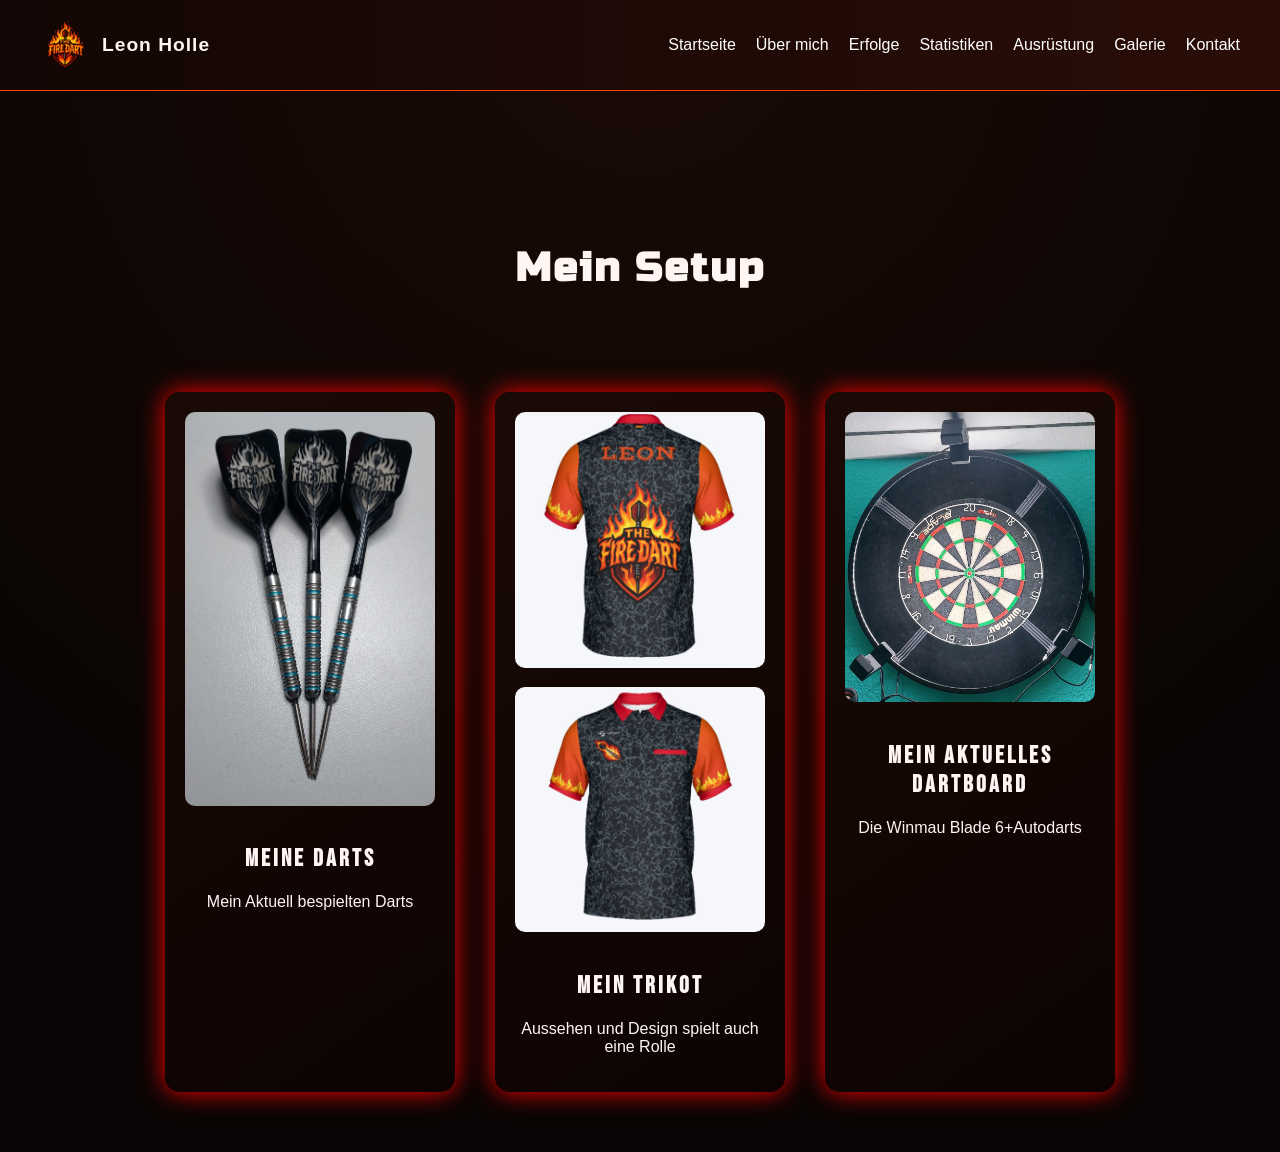
==== Ausrüstung.html @ c993752e "Change Image" ====
<!DOCTYPE html>
<html lang="de">
<head>
    <meta charset="UTF-8">
    <meta name="viewport" content="width=device-width, initial-scale=1.0">
    <title>Ausrüstung</title>
    <link href="https://fonts.googleapis.com/css2?family=Russo+One&display=swap" rel="stylesheet">
    <link href="https://fonts.googleapis.com/css2?family=Bebas+Neue&display=swap" rel="stylesheet">
    <link rel="stylesheet" href="style.css">
</head>

<body>

<header>
    <nav>
        <div class="logo-area">
            <img src="images/TheFireDart.png" class="logo">
            <span class="player-name">Leon Holle</span>
        </div>

        <ul>
            <li><a href="index.html">Startseite</a></li>
            <li><a href="Über-mich.html">Über mich</a></li>
            <li><a href="Erfolge.html">Erfolge</a></li>
            <li><a href="Statistiken.html">Statistiken</a></li>
            <li><a href="Ausrüstung.html">Ausrüstung</a></li>
            <li><a href="Galerie.html">Galerie</a></li>
            <li><a href="Kontakt.html">Kontakt</a></li>
        </ul>
    </nav>
</header>

<section class="gear-container">

    <h1>Mein Setup</h1>

    <div class="gear-grid">
        <div class="gear-card">
            <img src="images gear/MeineDarts.jpg" alt="Dart">
            <h2>Meine Darts</h2>
            <p>Mein Aktuell bespielten Darts</p>
        </div>

        <div class="gear-card">
            <img src="images gear/Mein Trikot H.png" alt="Flight">
            <img src="images gear/Mein Trikot V.png" alt="Flight">
            <h2>Mein Trikot</h2>
            <p>Aussehen und Design spielt auch eine Rolle</p>
        </div>

        <div class="gear-card">
            <img src="images gear/Mein Dartboard.png.jpg" alt="Board">
            <h2>Mein aktuelles Dartboard</h2>
            <p>Die Winmau Blade 6+Autodarts</p>
        </div>
    </div>
</section>

</body>
</html>
---- style.css ----
.vm-stats-container {
    display: grid;
    grid-template-columns: repeat(4, 250px);
    gap: 20px;
    margin: 200px 0px;
}

.vm-stat-box {
    position: relative;
    left: 300px;
    background: black;
    padding: 20px;
    text-align: center;
    border-radius: 15px;
    box-shadow: 0 0 20px rgba(255,0,0,1);
    color: #ff4800;
    transition: transform 0.3s, box-shadow 0.3s;
    height: 170px;
}

.vm-stat-box:hover {
    transform: scale(1.05);
    box-shadow: 0 0 40px #ff4800;
}

.vm-stat-box h3 {
    margin-bottom: 10px;
    color: white;
    font-family: 'Bebas Neue', sans-serif;
    letter-spacing: 2px;
}

.vm-stat-box p {
    font-size: 3rem;
    font-weight: bold;
}

.win {
    color: #00ff88;
}

.loss {
    color: #ff0033;
}

.page-container {
    text-align: center;
    color: #ff4800;
}

.page-container h1 {
    font-family: 'Russo One', sans-serif;
    color: #ffffff;
    margin-top: 80px;
}

.table-container {
    display: flex;
    justify-content: center;
    margin-top: 80px;
}

table {
    border-collapse: collapse;
    width: 100%;
    max-width: 800px;
    background: black;
    box-shadow: 0 0 25px rgba(255,0,0,1);
}

td {
    padding: 12px;
    border: 1px solid #ff4800;
}

th {
    border: 1px solid #ff4800;
    padding: 15px;
    font-family: 'Bebas Neue', sans-serif;
    font-size: 20px;
    letter-spacing: 3px;
    background: rgba(42,42,42,1);
    color: white;
}

.highlight-elite {
    font-weight: 800;
    font-size: 1.5rem;
    background: linear-gradient(90deg, #ff0000, #ff7a00, #ff0000);
    -webkit-background-clip: text;
    -webkit-text-fill-color: transparent;
    text-shadow: 
        0 0 6px #ff0000,
        0 0 14px #ff3c00,
        0 0 22px rgba(255,0,0,0.8);
}

@font-face {
    font-family: 'BlackFire';
    src: url('Schriftarten/Black_Fire.otf') format('opentype');
    font-weight: normal;
    font-style: normal;
}

body {
    font-family: 'Black_Fire', sans-serif !important;
    margin: 0;
    font-family: Arial, Helvetica, sans-serif;
    background: radial-gradient(circle at top, #1a0a05, #0a0504 70%);
    color: #fff5f2;
}


/* Navigation */
nav {
    display: flex;
    justify-content: space-between;
    padding: 20px 40px;
    background: linear-gradient(90deg,#120604,#2a0d07);
    border-bottom: 1px solid #ff3c00;
}

nav ul {
    list-style: none;
    display: flex;
    gap: 20px;
}

nav a {
    text-decoration: none;
    color: white;
    transition: 0.3s;
}

nav a:hover {
    color: #ff9a00;
}

/* Hero */
.hero {
    min-height: 90vh;
    display: flex;
    align-items: center;
    justify-content: center;
    background:
    radial-gradient(circle at center, rgba(255,60,0,0.25), transparent 60%),
    linear-gradient(#120604,#050202);
}

/* Cards */
.card {
    background: #11161d;
    padding: 20px;
    margin: 20px;
    border-left: 4px solid #00ff9c;
}

.logo-area {
    display: flex;
    align-items: center;
    gap: 12px;
}

.logo {
    height: 50px;
}

.player-name {
    font-weight: bold;
    letter-spacing: 1px;
    font-size: 1.2rem;
}

.hero {
    min-height: 90vh;
    display: flex;
    align-items: center;
    justify-content: center;
    background: radial-gradient(circle at center, #11161d, #05080c);
    position: relative;
    overflow: hidden;
}

.hero-content {
    display: flex;
    align-items: center;
    gap: 60px;
}

.player-img {
    height: 500px;
    filter: 
        drop-shadow(0 0 15px #ff3c00)
        drop-shadow(0 0 35px #ff3c00)
        drop-shadow(0 0 70px rgba(255,120,0,0.6));
    animation: heat 3s infinite alternate;
}

@keyframes heat {
    from {transform: scale(1);}
    to   {transform: scale(1.03);}
}

.hero-text h1 {
    font-size: 3.8rem;
    color: white;
}


.hero-text h2 {
    color: #ff4800;
    text-shadow: 0 0 40px red;
}

.stats {
    display: flex;
    gap: 30px;
    margin-top: 30px;
}

.stat {
    background: linear-gradient(145deg,#1a0a05,#0c0302);
    padding: 18px 28px;
    border-left: 4px solid #ff3c00;
    box-shadow: 0 0 20px rgba(255,60,0,0.25);
}

.stat span {
    display: block;
    font-size: 0.8rem;
    color: #aaa;
}

.stat strong {
    font-size: 1.4rem;
}

.counter {
    font-family: 'Orbitron',sans-serif;
    animation: fireFlicker 1.8s infinite alternate;
    font-size: 3rem;
    font-weight: 800;
    letter-spacing: 2px;


    background: linear-gradient(
        90deg,
        #8b0000 0%,
        #ff0000 15%,
        #ff3c00 35%,
        #ff7a00 55%,
        #ffae00 75%,
        #fff200 90%,
        #ffffff 100%
    );

    -webkit-background-clip: text;
    -webkit-text-fill-color: transparent;
    color: transparent;
    text-shadow:
        0 0 5px rgba(255,0,0,0.9),
        0 0 10px rgba(255,60,0,0.9),
        0 0 20px rgba(255,120,0,0.8),
        0 0 35px rgba(255,180,0,0.7),
        0 0 60px rgba(255,200,0,0.6);
}

.about-hero {
    font-family: 'Russo One', sans-serif;
    letter-spacing: 2px;
    padding: 50px 20px;
    text-align: center;
    font-size: 20px;
    background: linear-gradient(
        180deg,
        #0f0f0f 0%,
        #1a0a05 50%,
        #000000 100%
    );

    box-shadow: 0 0 40px rgba(255,60,0,0.2);
    border-radius: 12px;
}

.about-container {
    display: flex;
    gap: 40px;
    align-items: flex-start;
}

.about-img {
    position: relative;
    top: 55px;
    left: 25px;
    width: 350px;
    border-radius: 15px;
    box-shadow: 0 0 30px rgba(255,0,0,1);
}

.about-right {
    flex: 1;
    max-width: 800px;
    margin: left;
    padding: 2rem;
    font-family: 'Montserrat', sans-serif;
    color: #ffffff;
    line-height: 1.6;
}

.about-right h2 {
    font-family: 'Bebas Neue', sans-serif;
    letter-spacing: 3px;
    color: #ff4800;
    margin-top: 25px;
    border-radius: 15px;
    box-shadow: 0 0 15px rgba(255,0,0,1);
}

.about-right p {
    line-height: 1.7;
    color: #ffffff;
    font-family: 'Montserrat', sans-serif;
}

.highlight-name {
    font-family: 'Black Fire', sans-serif;
    font-size: 2.5rem;
    background: linear-gradient(90deg, #fff200, #ff7a00, #ff1a00);
    -webkit-background-clip: text;
    -webkit-text-fill-color: transparent;
    text-shadow:
        0 0 5px #ff3c00,
        0 0 10px #ff0000,
        0 0 20px rgba(255,120,0,0.8);
}

p strong {
    background: linear-gradient(90deg, #ff7a00, #ff1a00);
    -webkit-background-clip: text;
    -webkit-text-fill-color: transparent;
    text-shadow:
        0 0 3px #ff3c00,
        0 0 6px #ff0000;
}

.facts {
    display: flex;
    flex-direction: column;
    justify-content: right;
    gap: 40px;
    padding: 60px;
    position: absolute;
    top: 332px;
    right: 50px;
}

.fact {
    text-align: center;
}

.fact span {
    display: block;
    color: #aaa;
}

.fact strong {
    font-size: 1.5rem;
    color: #ff4800;
}

.nickname {
    animation: fireNameFlicker 2s infinite alternate;
    font-size: 4.5rem;
    font-family: 'BlackFire', sans-serif !important;
    font-weight: 500;
    letter-spacing: 3px;
    text-transform: uppercase;

    background: linear-gradient(
        90deg,
        #6a0000 0%,
        #b30000 15%,
        #ff0000 30%,
        #ff3c00 45%,
        #ff7a00 60%,
        #ffae00 75%,
        #fff200 90%,
        #ffffff 100%
    );

    -webkit-background-clip: text;
    -webkit-text-fill-color: transparent;

    text-shadow:
        0 0 5px rgba(255,0,0,1),
        0 0 15px rgba(255,60,0,0.9),
        0 0 30px rgba(255,120,0,0.9),
        0 0 60px rgba(255,180,0,0.8),
        0 0 100px rgba(255,220,0,0.6);
}


#sparks {
    position: fixed;
    top: 0;
    left: 0;
    width: 100%;
    height: 100%;
    pointer-events: none;
    z-index: -1;
}

.dartboard {
    position: absolute;
    height: 650px;
    opacity: 0.07;
    filter: blur(1px);
    animation: rotateBoard 60s linear infinite;
}

@keyframes rotateBoard {
    from { transform: rotate(0deg); }
    to   { transform: rotate(360deg); }
}

/* Ausrüstung */
.gear-container {
    padding: 60px;
    text-align: center;
}

.gear-container h1 {
    font-family: 'Russo One', sans-serif;
    letter-spacing: 2px;
    padding: 60px;
    text-align: center;
    font-size: 40px;
}

.gear-grid {
    display: flex;
    justify-content: center;
    gap: 40px;
    flex-wrap: wrap;
    margin-top: 40px;
}

.gear-grid h2 {
    font-family: 'Bebas Neue', sans-serif;
    letter-spacing: 3px;
}

.gear-card {
    background: linear-gradient(145deg,#1a0a05,#0c0302);
    padding: 20px;
    width: 250px;
    border-radius: 15px;
    box-shadow: 0 0 25px rgba(255,0,0,1);
    transition: transform 0.3s;
}

.gear-card:hover {
    transform: scale(1.05);
    box-shadow: 0 0 40px #ff4800;
}

.gear-card img {
    width: 100%;
    border-radius: 10px;
    margin-bottom: 15px;
}

/* Galerie */
.gallery-container {
    padding: 60px;
    text-align: center;
}

.gallery-container h1 {
    font-family: 'Russo One', sans-serif;
    letter-spacing: 2px;
    padding: 60px;
    text-align: center;
    font-size: 40px;
}

.gallery-grid {
    display: grid;
    grid-template-columns: repeat(auto-fit, minmax(250px,1fr));
    gap: 20px;
    margin-top: 40px;
}

.gallery-grid a {
    background: black;
    padding: 20px;
    text-align: center;
    color: #ff4800;
    text-decoration: none;
    border-radius: 15px;
    transition: 0.3s;
    box-shadow: 0 0 25px rgba(255,0,0,1);
}

.gallery-grid a:hover {
    background: #000000;
    color: #ff4800;
    transform: scale(1.05);
    box-shadow: 0 0 35px #ff4800;
}

.gallery-grid img {
    width: 100%;
    border-radius: 15px;
    box-shadow: 0 0 25px rgba(255,0,0,1);
    transition: transform 0.4s, box-shadow 0.4s;
}

.gallery-grid img:hover {
    transform: scale(1.05);
    box-shadow: 0 0 40px #ff4800;
}

.stats-container {
    padding: 60px;
    text-align: center;
}

.stats-container h1 {
    font-family: 'Russo One', sans-serif;
    letter-spacing: 2px;
    padding: 60px;
    text-align: center;
    font-size: 40px;
}

.stats-grid {
    display: flex;
    flex-wrap: wrap;
    justify-content: center;
    gap: 30px;
    margin-top: 40px;
}

.stats-grid a {
    background: black;
    padding: 20px;
    text-align: center;
    color: #ff4800;
    text-decoration: none;
    border-radius: 15px;
    transition: 0.3s;
    box-shadow: 0 0 25px rgba(255,0,0,1);
}

.stats-card {
    background: linear-gradient(145deg,#000000,#000000);
    padding: 25px;
    width: 280px;
    border-radius: 15px;
    box-shadow: 0 0 20px rgba(255,0,0,1);
    transition: transform 0.3s, box-shadow 0.3s;
}

.stats-card:hover {
    transform: scale(1.05);
    box-shadow: 0 0 40px #ff4800;
}

.stats-card h2 {
    font-family: 'Bebas Neue', sans-serif;
    letter-spacing: 3px;
    color: #ff4800;
    margin-bottom: 10px;
}

.stats-card p {
    font-family: 'Orbitron', sans-serif;
    font-weight: 800;
    color: #fff5f2;
    margin: 5px 0;
}

.contact-container {
    padding: 60px;
    text-align: center;
}

.contact-container h1 {
    font-family: 'Russo One', sans-serif;
    letter-spacing: 2px;
    padding: 60px;
    text-align: center;
    font-size: 40px;
}

.contact-grid {
    display: flex;
    flex-wrap: wrap;
    justify-content: center;
    gap: 50px;
    margin-top: 40px;
}

.contact-info, .contact-form {
    background: linear-gradient(145deg,#1a0a05,#0c0302);
    padding: 30px;
    border-radius: 15px;
    box-shadow: 0 0 25px rgba(255,0,0,1);
    width: 350px;
    color: #fff5f2;
}

.contact-info h2, .contact-form h2 {
    color: #ff4800;
    margin-bottom: 20px;
}

.contact-info a {
    color: #ffd000;
    text-decoration: none;
    transition: 0.3s;
}

.contact-info a:hover {
    color: #ff4800;
}

/* Formular */
.contact-form form {
    display: flex;
    flex-direction: column;
    gap: 15px;
}

.contact-form input,
.contact-form textarea {
    padding: 12px 15px;
    border-radius: 8px;
    border: none;
    outline: none;
    background: #120604;
    color: #fff5f2;
    font-size: 1rem;
}

.contact-form input::placeholder,
.contact-form textarea::placeholder {
    color: #aaa;
}

.contact-form button {
    padding: 12px;
    background: #ff3c00;
    color: #fff5f2;
    border: none;
    border-radius: 8px;
    font-size: 1rem;
    cursor: pointer;
    transition: 0.3s;
}

.contact-form button:hover {
    background: #ff9a00;
    box-shadow: 0 0 15px rgba(255,100,0,0.6);
}

#lightbox {
    position: fixed;
    inset: 0;
    background: rgba(0,0,0,0.95);
    display: none;
    justify-content: center;
    align-items: center;
    flex-direction: column;
    z-index: 9999;
    animation: fadeIn 0.3s ease;
}

@keyframes fadeIn {
    from { opacity: 0; }
    to { opacity: 1; }
}

#lightbox img {
    max-width: 85%;
    max-height: 75%;
    border-radius: 15px;
    box-shadow: 0 0 40px rgba(255,60,0,0.6);
}

#close {
    position: absolute;
    top: 30px;
    right: 50px;
    font-size: 3rem;
    color: #ff3c00;
    cursor: pointer;
}

.nav {
    position: absolute;
    top: 50%;
    transform: translateY(-50%);
    font-size: 3rem;
    color: #ff9a00;
    cursor: pointer;
    user-select: none;
    padding: 20px;
}

.prev { left: 40px; }
.next { right: 40px; }

#image-counter {
    margin-top: 20px;
    color: #ffd000;
    font-size: 1.2rem;
}

.fire-glow {
    animation: fireGlow 0.4s ease;
}

.Platz_Datum {
    font-size: 1rem;
}

@keyframes fireGlow {
    0% {
        box-shadow: 0 0 0px rgba(255,60,0,0);
    }
    50% {
        box-shadow:
            0 0 30px rgba(255,60,0,0.8),
            0 0 60px rgba(255,120,0,0.6),
            0 0 90px rgba(255,200,0,0.4);
    }
    100% {
        box-shadow: 0 0 0px rgba(255,60,0,0);
    }
}

@keyframes fireFlicker {
    0% { text-shadow:
        0 0 5px rgba(255,0,0,0.9),
        0 0 15px rgba(255,80,0,0.8),
        0 0 30px rgba(255,150,0,0.7),
        0 0 60px rgba(255,220,0,0.6);
    }

     50% { text-shadow:
        0 0 10px rgba(255,30,0,1),
        0 0 25px rgba(255,120,0,1),
        0 0 45px rgba(255,200,0,0.9),
        0 0 80px rgba(255,255,255,0.7);
    }

    100% { text-shadow:
        0 0 5px rgba(255,0,0,0.9),
        0 0 15px rgba(255,80,0,0.8),
        0 0 30px rgba(255,150,0,0.7),
        0 0 60px rgba(255,220,0,0.6);
    }
}

@keyframes fireNameFlicker {
    0% {
        text-shadow:
            0 0 5px rgba(255,0,0,1),
            0 0 20px rgba(255,80,0,0.9),
            0 0 40px rgba(255,150,0,0.8),
            0 0 80px rgba(255,255,0,0.6);
    }
    50% {
        text-shadow:
            0 0 15px rgba(255,40,0,1),
            0 0 35px rgba(255,120,0,1),
            0 0 70px rgba(255,200,0,0.9),
            0 0 120px rgba(255,255,255,0.8);
    }
    100% {
        text-shadow:
            0 0 5px rgba(255,0,0,1),
            0 0 20px rgba(255,80,0,0.9),
            0 0 40px rgba(255,150,0,0.8),
            0 0 80px rgba(255,255,0,0.6);
    }
}

.Kontakt-Nickname {
    font-family: 'BlackFire', sans-serif !important;
    color: #ffd000;
    text-decoration: none;
    transition: 0.3s;
}
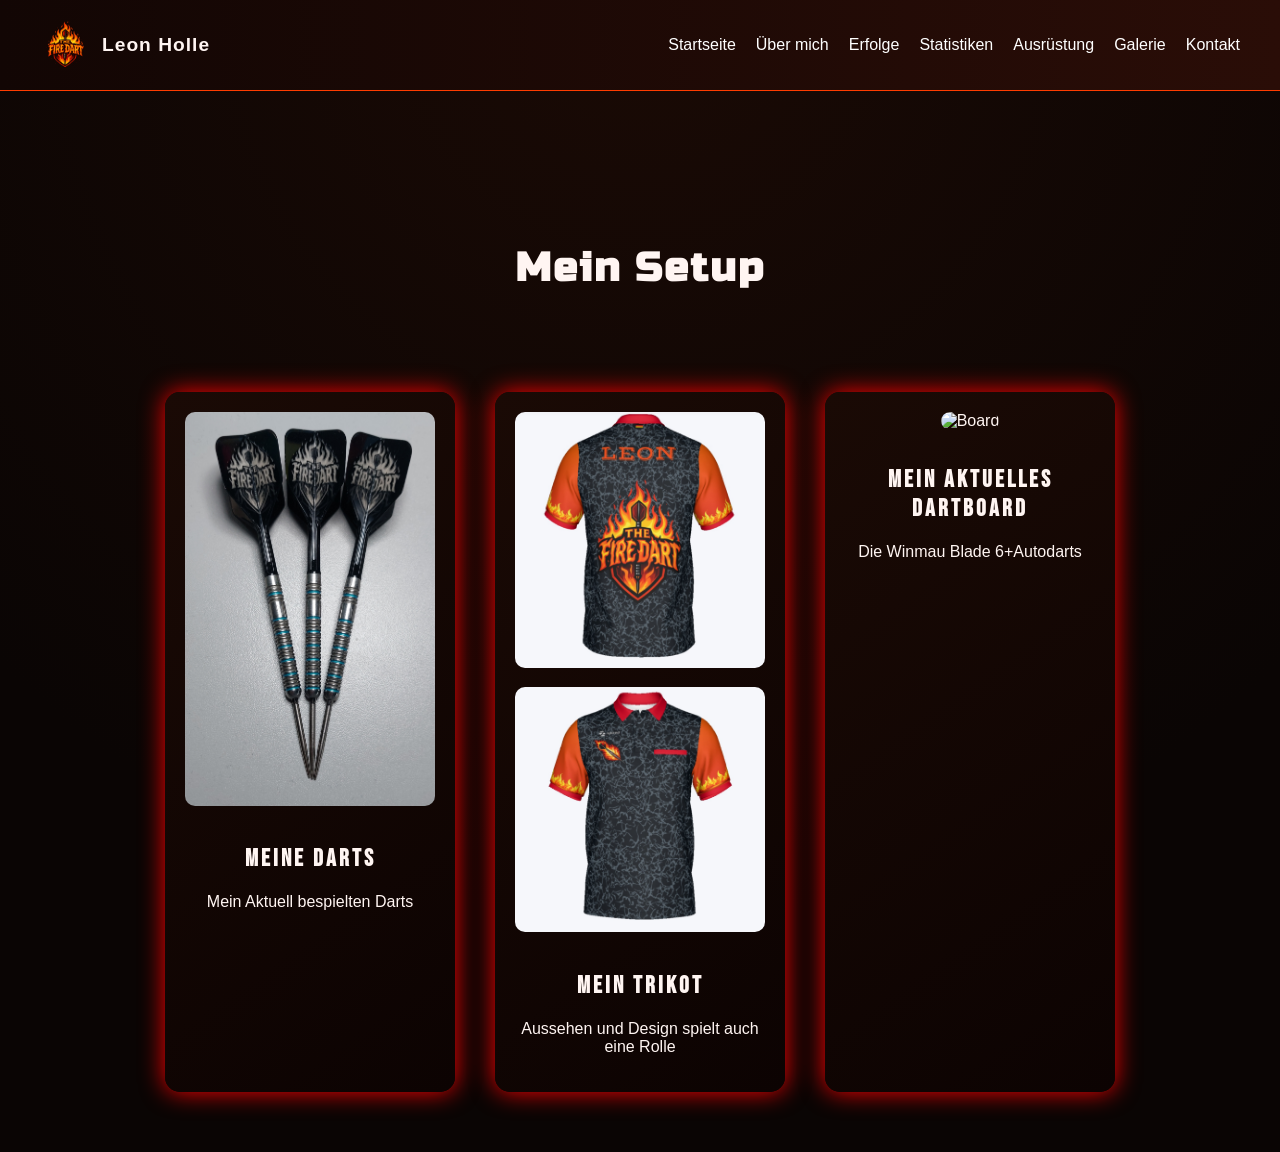
==== commit 14eb1745: "Change Image" ====
--- a/Ausrüstung.html
+++ b/Ausrüstung.html
@@ -49,7 +49,7 @@
         </div>
 
         <div class="gear-card">
-            <img src="images gear/Mein Dartboard.png.jpg" alt="Board">
+            <img src="images gear/Mein Dartboard.jpg" alt="Board">
             <h2>Mein aktuelles Dartboard</h2>
             <p>Die Winmau Blade 6+Autodarts</p>
         </div>
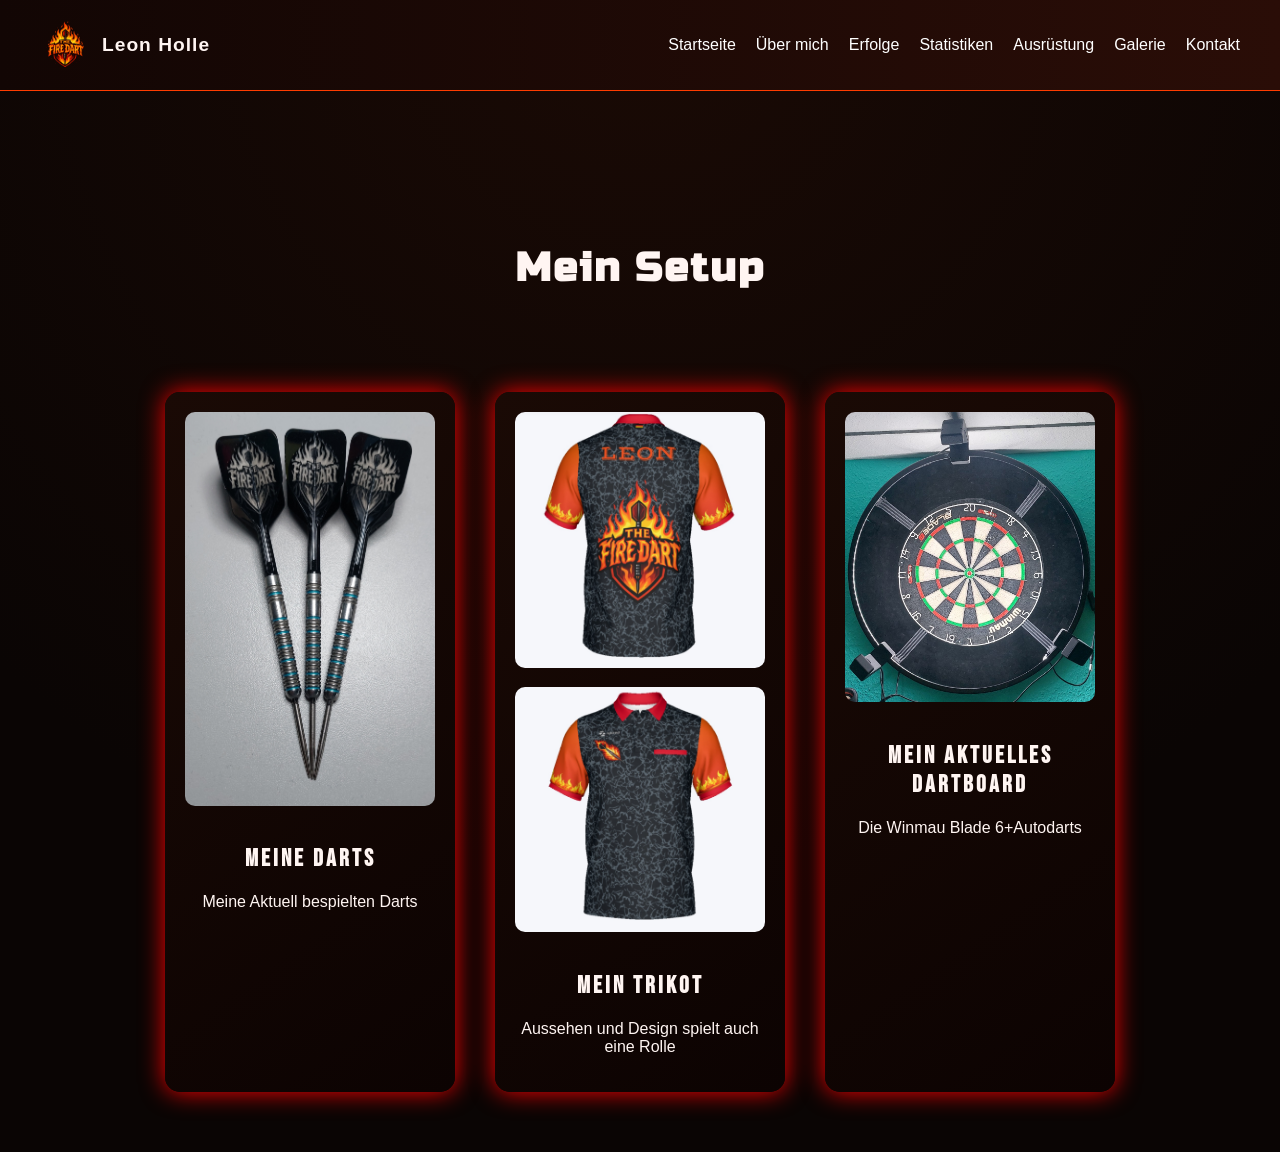
==== commit a3434120: "Add letter" ====
--- a/Ausrüstung.html
+++ b/Ausrüstung.html
@@ -38,7 +38,7 @@
         <div class="gear-card">
             <img src="images gear/MeineDarts.jpg" alt="Dart">
             <h2>Meine Darts</h2>
-            <p>Mein Aktuell bespielten Darts</p>
+            <p>Meine Aktuell bespielten Darts</p>
         </div>
 
         <div class="gear-card">
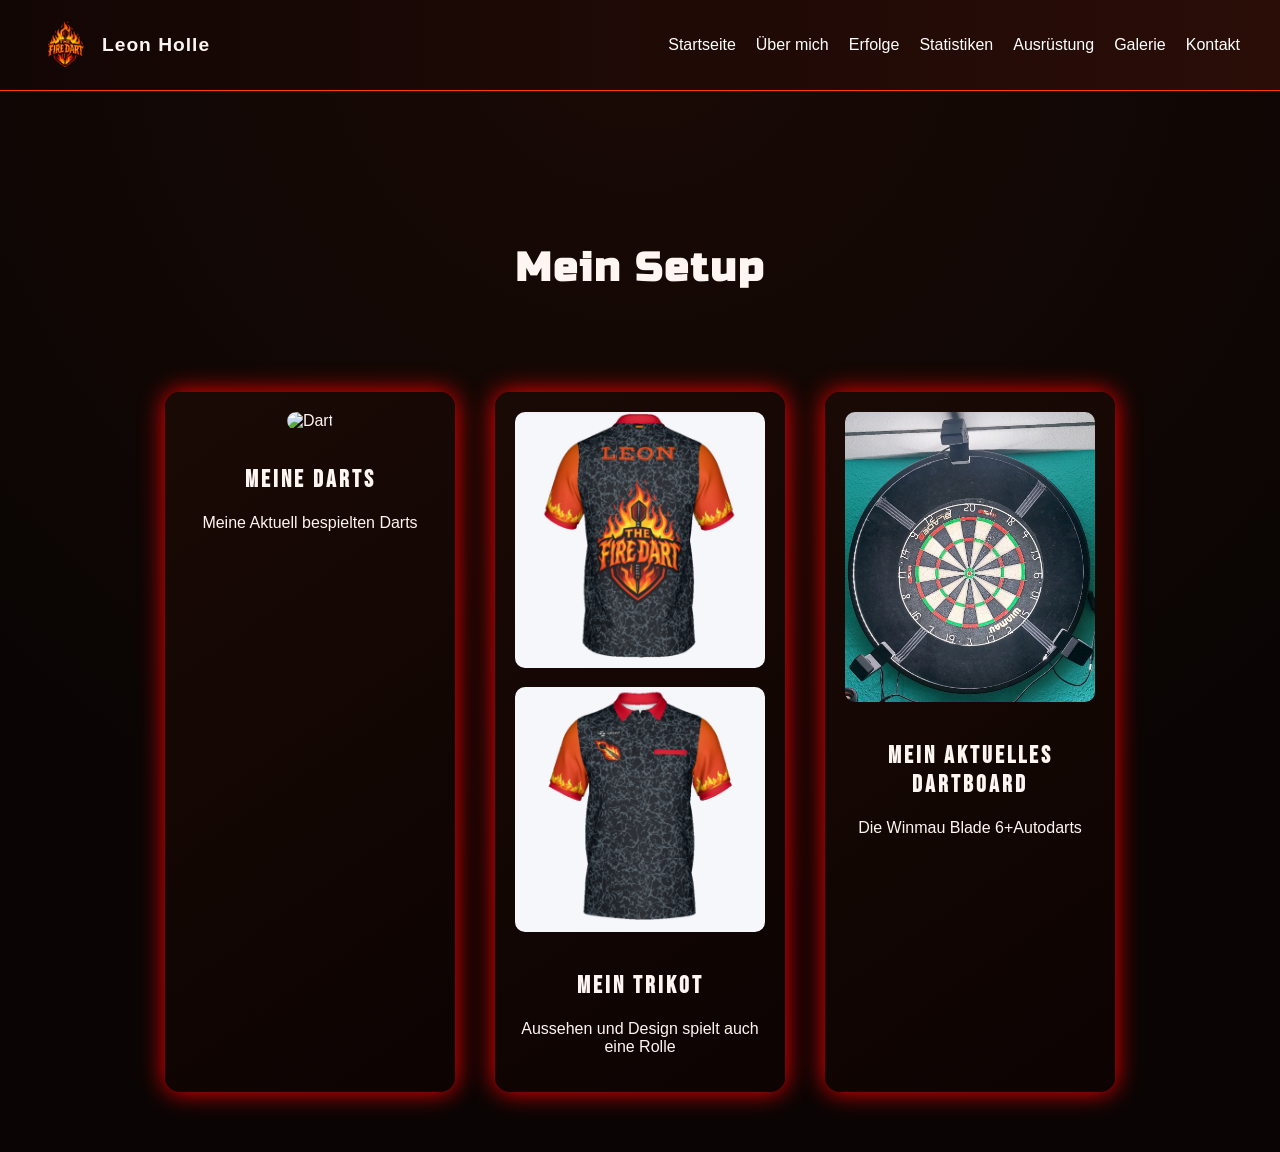
==== commit 0d781a6e: "Update Images" ====
--- a/Ausrüstung.html
+++ b/Ausrüstung.html
@@ -36,7 +36,7 @@
 
     <div class="gear-grid">
         <div class="gear-card">
-            <img src="images gear/MeineDarts.jpg" alt="Dart">
+            <img src="images gear/img_0388.jpeg" alt="Dart">
             <h2>Meine Darts</h2>
             <p>Meine Aktuell bespielten Darts</p>
         </div>
--- a/style.css
+++ b/style.css
@@ -1,12 +1,14 @@
 .vm-stats-container {
     display: grid;
-    grid-template-columns: repeat(4, 250px);
+    grid-template-columns: repeat(auto-fit, minmax(150px, 1fr));
     gap: 20px;
-    margin: 200px 0px;
+    margin: 50px auto;
+    max-width: 1200px;
+    justify-items: center;
 }
 
 .vm-stat-box {
-    position: relative;
+    position: static;
     left: 300px;
     background: black;
     padding: 20px;
@@ -16,6 +18,8 @@
     color: #ff4800;
     transition: transform 0.3s, box-shadow 0.3s;
     height: 170px;
+    width: 100%;
+    max-width: 250px;
 }
 
 .vm-stat-box:hover {
@@ -66,21 +70,24 @@
     max-width: 800px;
     background: black;
     box-shadow: 0 0 25px rgba(255,0,0,1);
+    margin: auto;
 }
 
 td {
-    padding: 12px;
+    padding: 10px;
     border: 1px solid #ff4800;
+    text-align: center;
 }
 
 th {
     border: 1px solid #ff4800;
-    padding: 15px;
+    padding: 10px;
     font-family: 'Bebas Neue', sans-serif;
     font-size: 20px;
     letter-spacing: 3px;
     background: rgba(42,42,42,1);
     color: white;
+    text-align: center;
 }
 
 .highlight-elite {
@@ -268,9 +275,11 @@
 .about-hero {
     font-family: 'Russo One', sans-serif;
     letter-spacing: 2px;
-    padding: 50px 20px;
+    padding: 60px 20px;
     text-align: center;
     font-size: 20px;
+    max-width: 900px;
+    margin: auto;
     background: linear-gradient(
         180deg,
         #0f0f0f 0%,
@@ -284,6 +293,7 @@
 
 .about-container {
     display: flex;
+    justify-content: flex-start;
     gap: 40px;
     align-items: flex-start;
 }
@@ -299,7 +309,7 @@
 
 .about-right {
     flex: 1;
-    max-width: 800px;
+    max-width: 700px;
     margin: left;
     padding: 2rem;
     font-family: 'Montserrat', sans-serif;
@@ -346,12 +356,8 @@
 .facts {
     display: flex;
     flex-direction: column;
-    justify-content: right;
     gap: 40px;
-    padding: 60px;
-    position: absolute;
-    top: 332px;
-    right: 50px;
+    margin-left: -40px;
 }
 
 .fact {
@@ -793,4 +799,137 @@
     color: #ffd000;
     text-decoration: none;
     transition: 0.3s;
-}+}
+
+.container {
+    width: 90%;
+    max-width: 1200px;
+    margin: auto;
+}
+
+img {
+    max-width: 100%;
+    height: auto;
+}
+
+body {
+    margin: 0;
+    padding: 0;
+}
+
+@media (max-width: 768px) {
+nav ul {
+    flex-direction: column;
+    gap: 15px;
+}
+
+.about-hero {
+    padding: 40px 15px;
+    font-size: 16px;
+}
+
+.gallery-grid {
+    grid-template-columns: 1fr;
+}
+
+.stats-grid {
+    grid-template-columns: 1fr;
+}
+
+}
+
+@media (min-width: 769px) and (max-width: 1024px) {
+
+.gallery-grid {
+    grid-template-columns: repeat(2, 1fr);
+}
+
+.stats-grid {
+    grid-template-columns: repeat(2, 1fr);
+}
+
+
+}
+
+@media (max-width: 700px) {
+
+.about-hero {
+    padding: 40px 15px;
+    font-size: 16px;
+}
+
+.about-hero p {
+    line-height: 1.6;
+}
+
+}
+
+@media (max-width: 900px) {
+
+.about-container {
+    flex-direction: column;
+    align-items: center;
+}
+    
+    
+.facts {
+    flex-direction: row;
+    flex-wrap: wrap;
+    justify-content: center;
+    gap: 30px;
+}
+
+.fact {
+    width: 45%;
+}
+
+.vm-stats-container {
+    grid-template-columns: repeat(2, 1fr);
+    gap: 15px;
+    margin: 30px auto;
+}
+
+}
+
+@media (max-width: 500px) {
+
+.fact {
+    width: 100%;
+}
+
+.vm-stats-container {
+    grid-template-columns: 1fr;
+    gap: 15px;
+    margin: 20px auto;
+}
+
+.vm-stat-box {
+    height: auto;
+    padding: 15px;
+}
+    
+}
+
+@media (max-width: 600px) {
+    table {
+        display: block;
+        overflow-x: auto;
+    }
+}
+
+
+
+
+
+
+
+
+
+
+
+
+
+
+
+
+
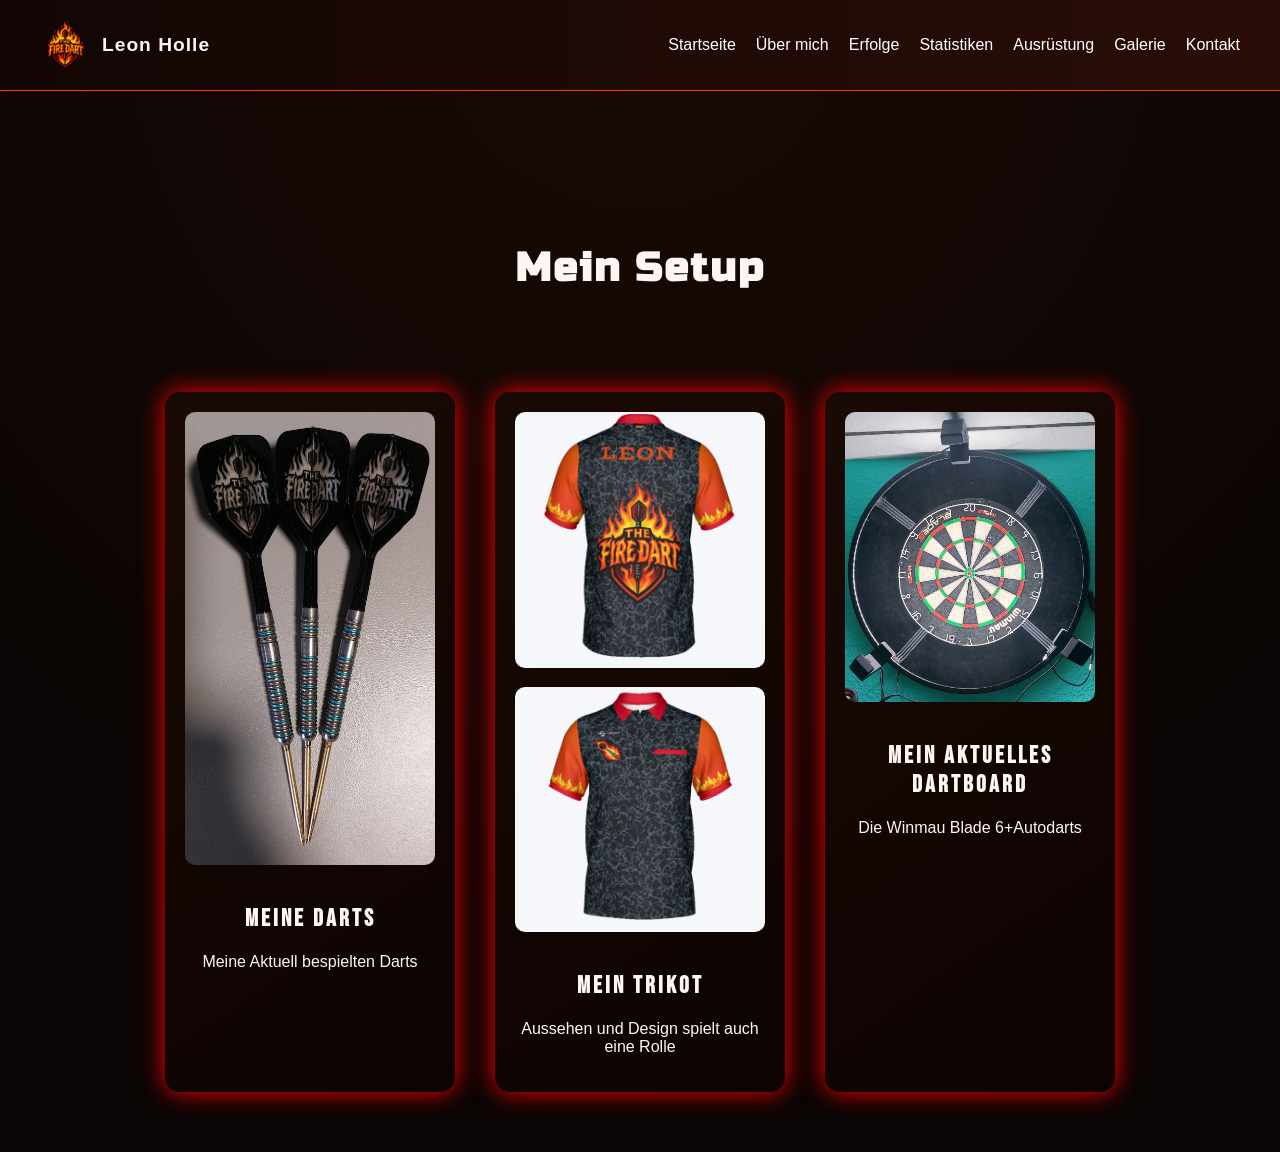
==== commit ac63ef44: "Update Images" ====
--- a/Ausrüstung.html
+++ b/Ausrüstung.html
@@ -36,7 +36,7 @@
 
     <div class="gear-grid">
         <div class="gear-card">
-            <img src="images gear/img_0388.jpeg" alt="Dart">
+            <img src="images gear/IMG_0388.jpeg" alt="Dart">
             <h2>Meine Darts</h2>
             <p>Meine Aktuell bespielten Darts</p>
         </div>
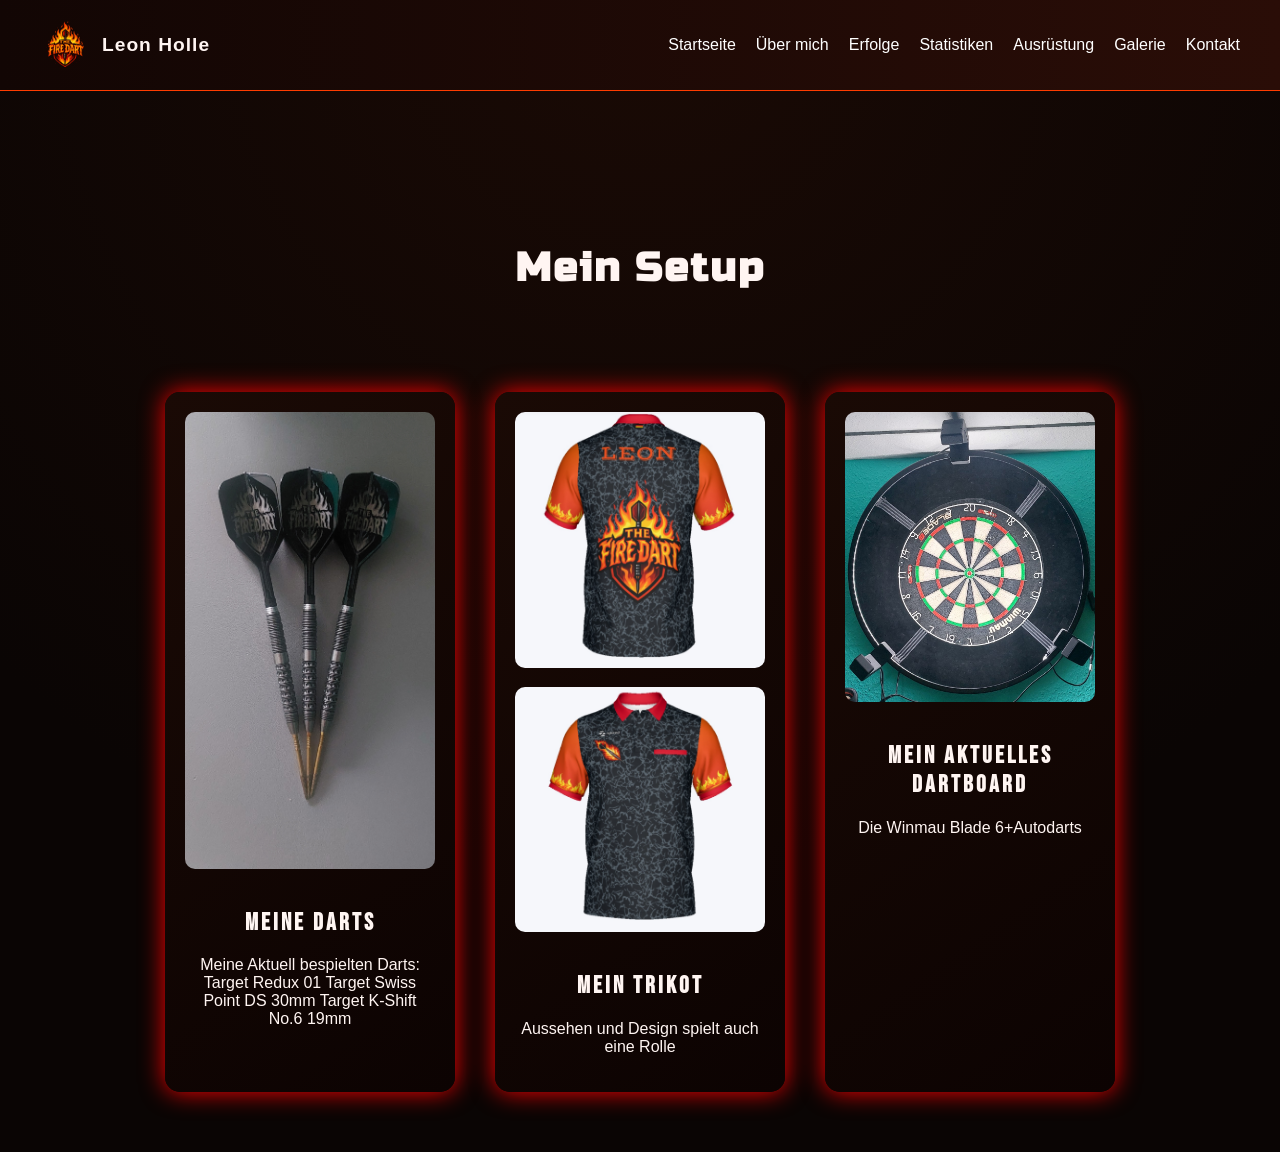
==== commit 8c7ea0a8: "Update Ausrüstung" ====
--- a/Ausrüstung.html
+++ b/Ausrüstung.html
@@ -36,9 +36,12 @@
 
     <div class="gear-grid">
         <div class="gear-card">
-            <img src="images gear/IMG_0388.jpeg" alt="Dart">
+            <img src="images gear/Meine_Darts.jpg" alt="Dart">
             <h2>Meine Darts</h2>
-            <p>Meine Aktuell bespielten Darts</p>
+            <p>Meine Aktuell bespielten Darts:
+               Target Redux 01
+               Target Swiss Point DS 30mm
+               Target K-Shift No.6 19mm</p>
         </div>
 
         <div class="gear-card">
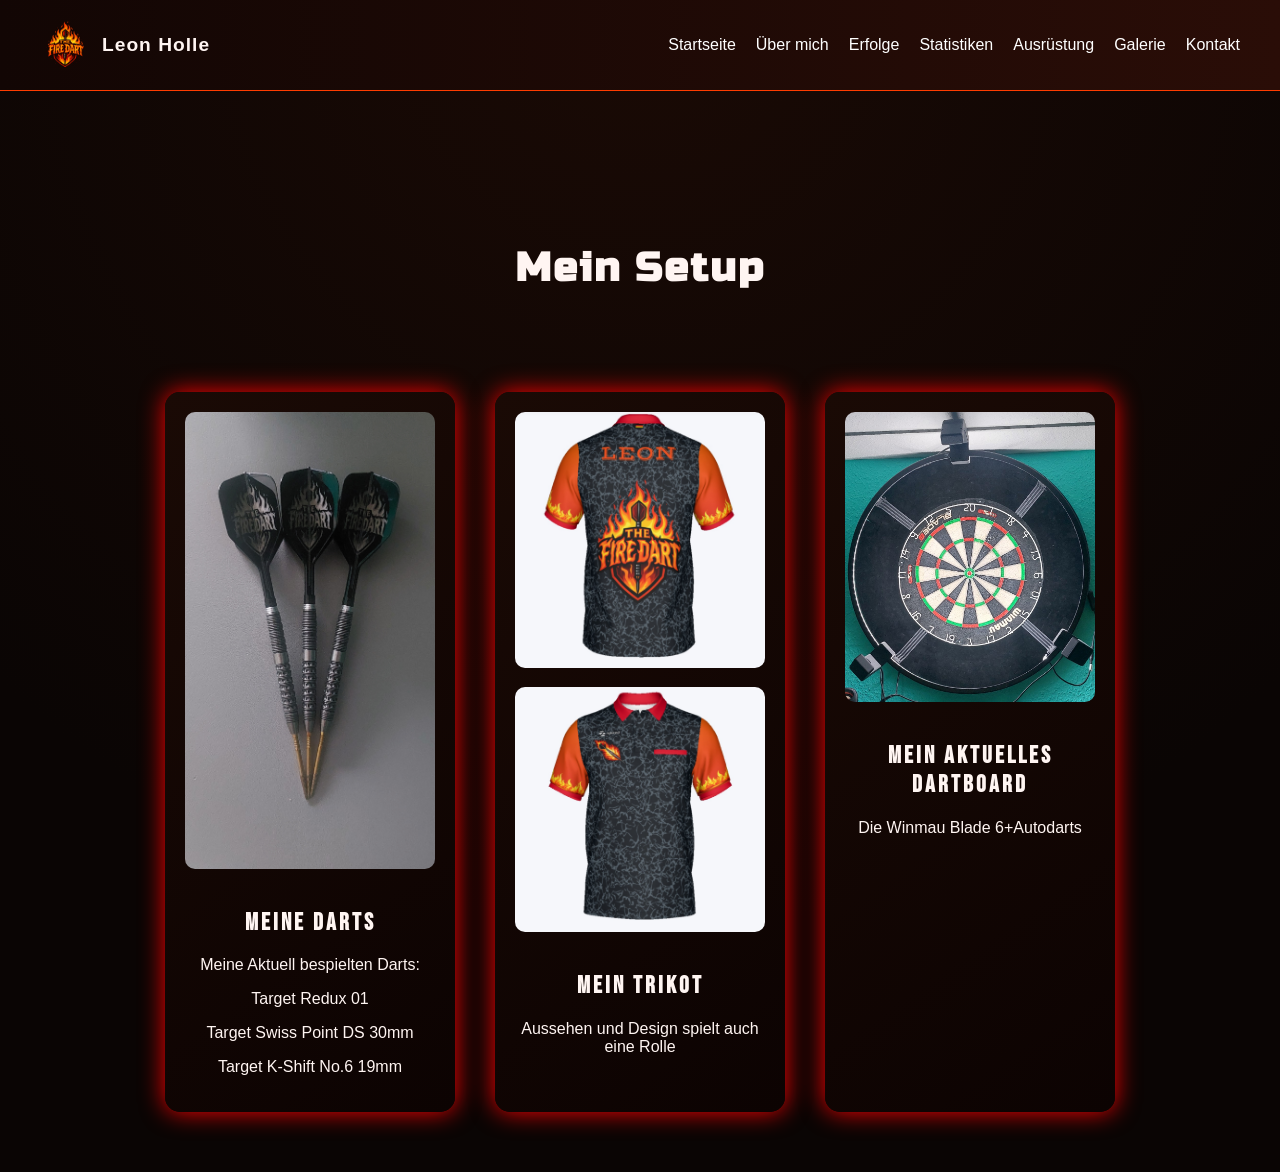
==== commit 49acecc2: "Update Ausrüstung" ====
--- a/Ausrüstung.html
+++ b/Ausrüstung.html
@@ -38,10 +38,10 @@
         <div class="gear-card">
             <img src="images gear/Meine_Darts.jpg" alt="Dart">
             <h2>Meine Darts</h2>
-            <p>Meine Aktuell bespielten Darts:
-               Target Redux 01
-               Target Swiss Point DS 30mm
-               Target K-Shift No.6 19mm</p>
+            <p>Meine Aktuell bespielten Darts:</p>
+               <p>Target Redux 01</p>
+               <p>Target Swiss Point DS 30mm</p>
+               <p>Target K-Shift No.6 19mm</p>
         </div>
 
         <div class="gear-card">
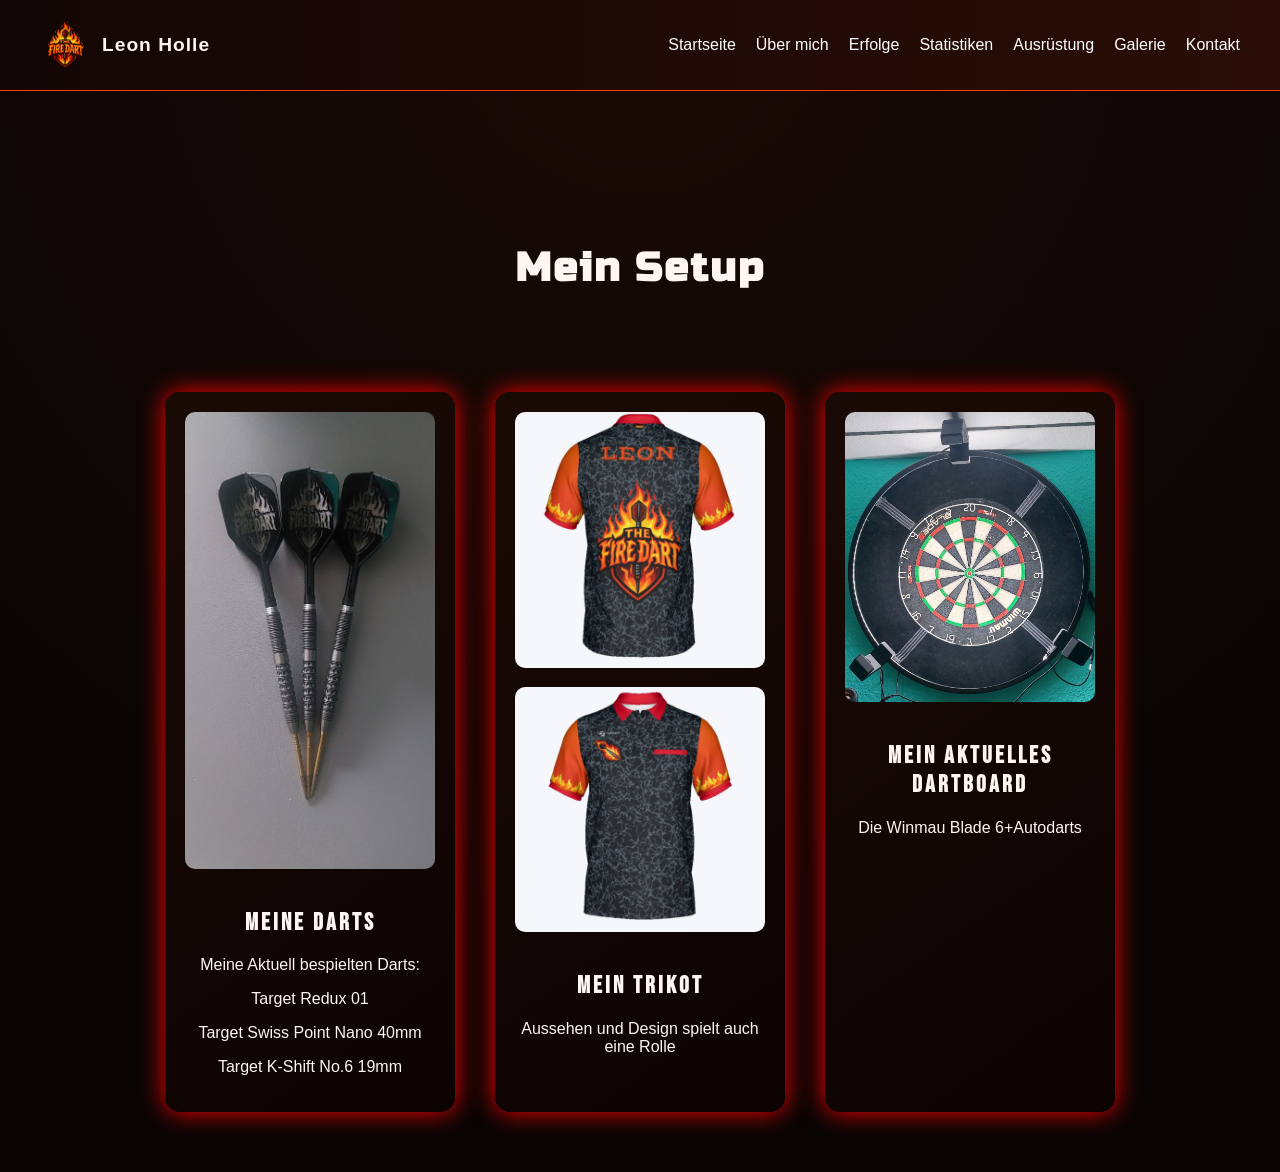
==== commit 2ff322b4: "Fix dart specifications and image paths in HTML Updated dart specifications and corrected image path" ====
--- a/Ausrüstung.html
+++ b/Ausrüstung.html
@@ -40,7 +40,7 @@
             <h2>Meine Darts</h2>
             <p>Meine Aktuell bespielten Darts:</p>
                <p>Target Redux 01</p>
-               <p>Target Swiss Point DS 30mm</p>
+               <p>Target Swiss Point Nano 40mm</p>
                <p>Target K-Shift No.6 19mm</p>
         </div>
 
--- a/style.css
+++ b/style.css
@@ -333,7 +333,7 @@
 }
 
 .highlight-name {
-    font-family: 'Black Fire', sans-serif;
+    font-family: 'BlackFire', sans-serif;
     font-size: 2.5rem;
     background: linear-gradient(90deg, #fff200, #ff7a00, #ff1a00);
     -webkit-background-clip: text;
